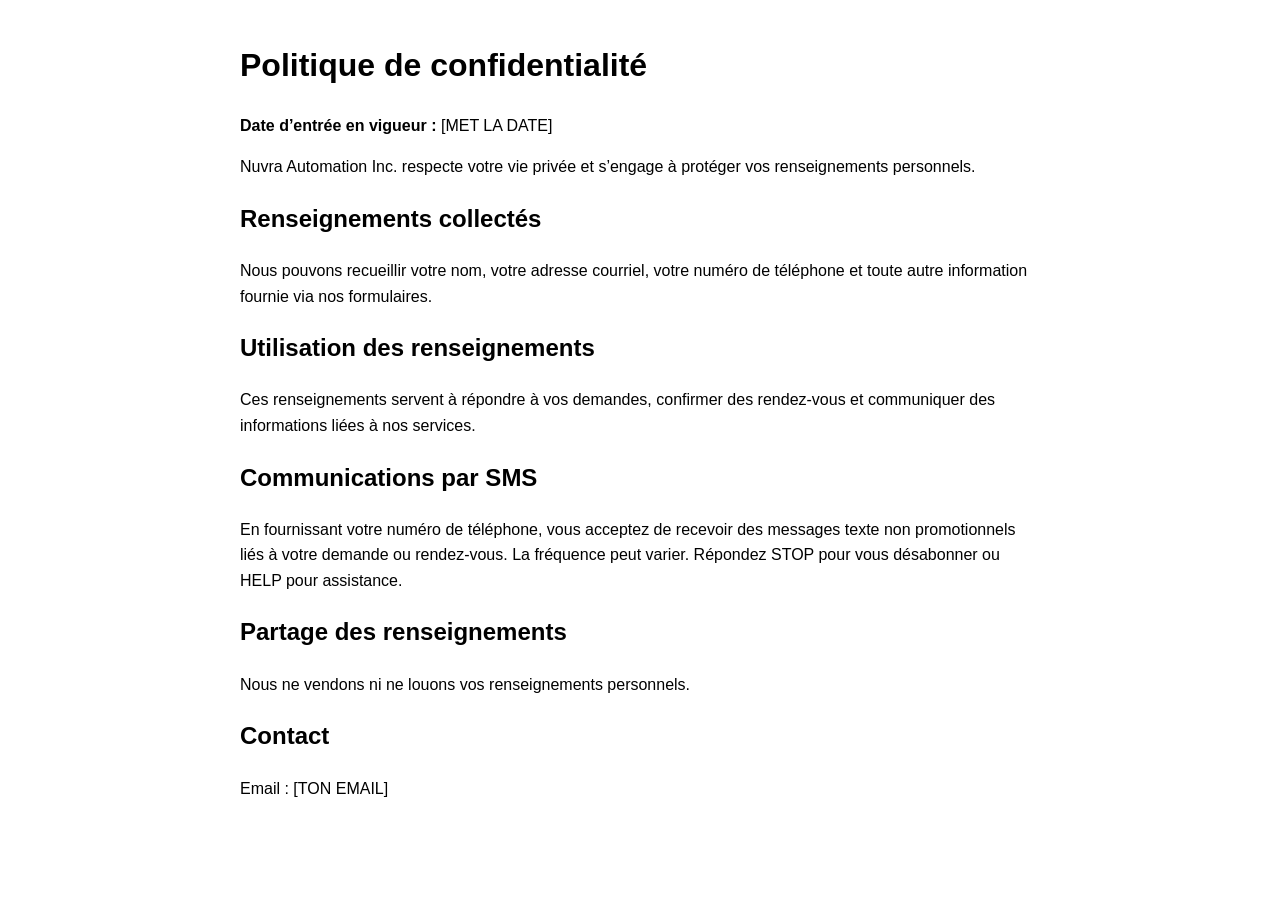
==== privacy.html @ af2a5b28 "Create privacy.html" ====
<!DOCTYPE html>
<html lang="fr">
<head>
<meta charset="UTF-8">
<title>Politique de confidentialité - Nuvra Automation Inc.</title>
</head>
<body style="font-family: Arial; max-width: 800px; margin: 40px auto; line-height: 1.6;">

<h1>Politique de confidentialité</h1>

<p><strong>Date d’entrée en vigueur :</strong> [MET LA DATE]</p>

<p>Nuvra Automation Inc. respecte votre vie privée et s’engage à protéger vos renseignements personnels.</p>

<h2>Renseignements collectés</h2>
<p>Nous pouvons recueillir votre nom, votre adresse courriel, votre numéro de téléphone et toute autre information fournie via nos formulaires.</p>

<h2>Utilisation des renseignements</h2>
<p>Ces renseignements servent à répondre à vos demandes, confirmer des rendez-vous et communiquer des informations liées à nos services.</p>

<h2>Communications par SMS</h2>
<p>En fournissant votre numéro de téléphone, vous acceptez de recevoir des messages texte non promotionnels liés à votre demande ou rendez-vous. La fréquence peut varier. Répondez STOP pour vous désabonner ou HELP pour assistance.</p>

<h2>Partage des renseignements</h2>
<p>Nous ne vendons ni ne louons vos renseignements personnels.</p>

<h2>Contact</h2>
<p>Email : [TON EMAIL]</p>

</body>
</html>
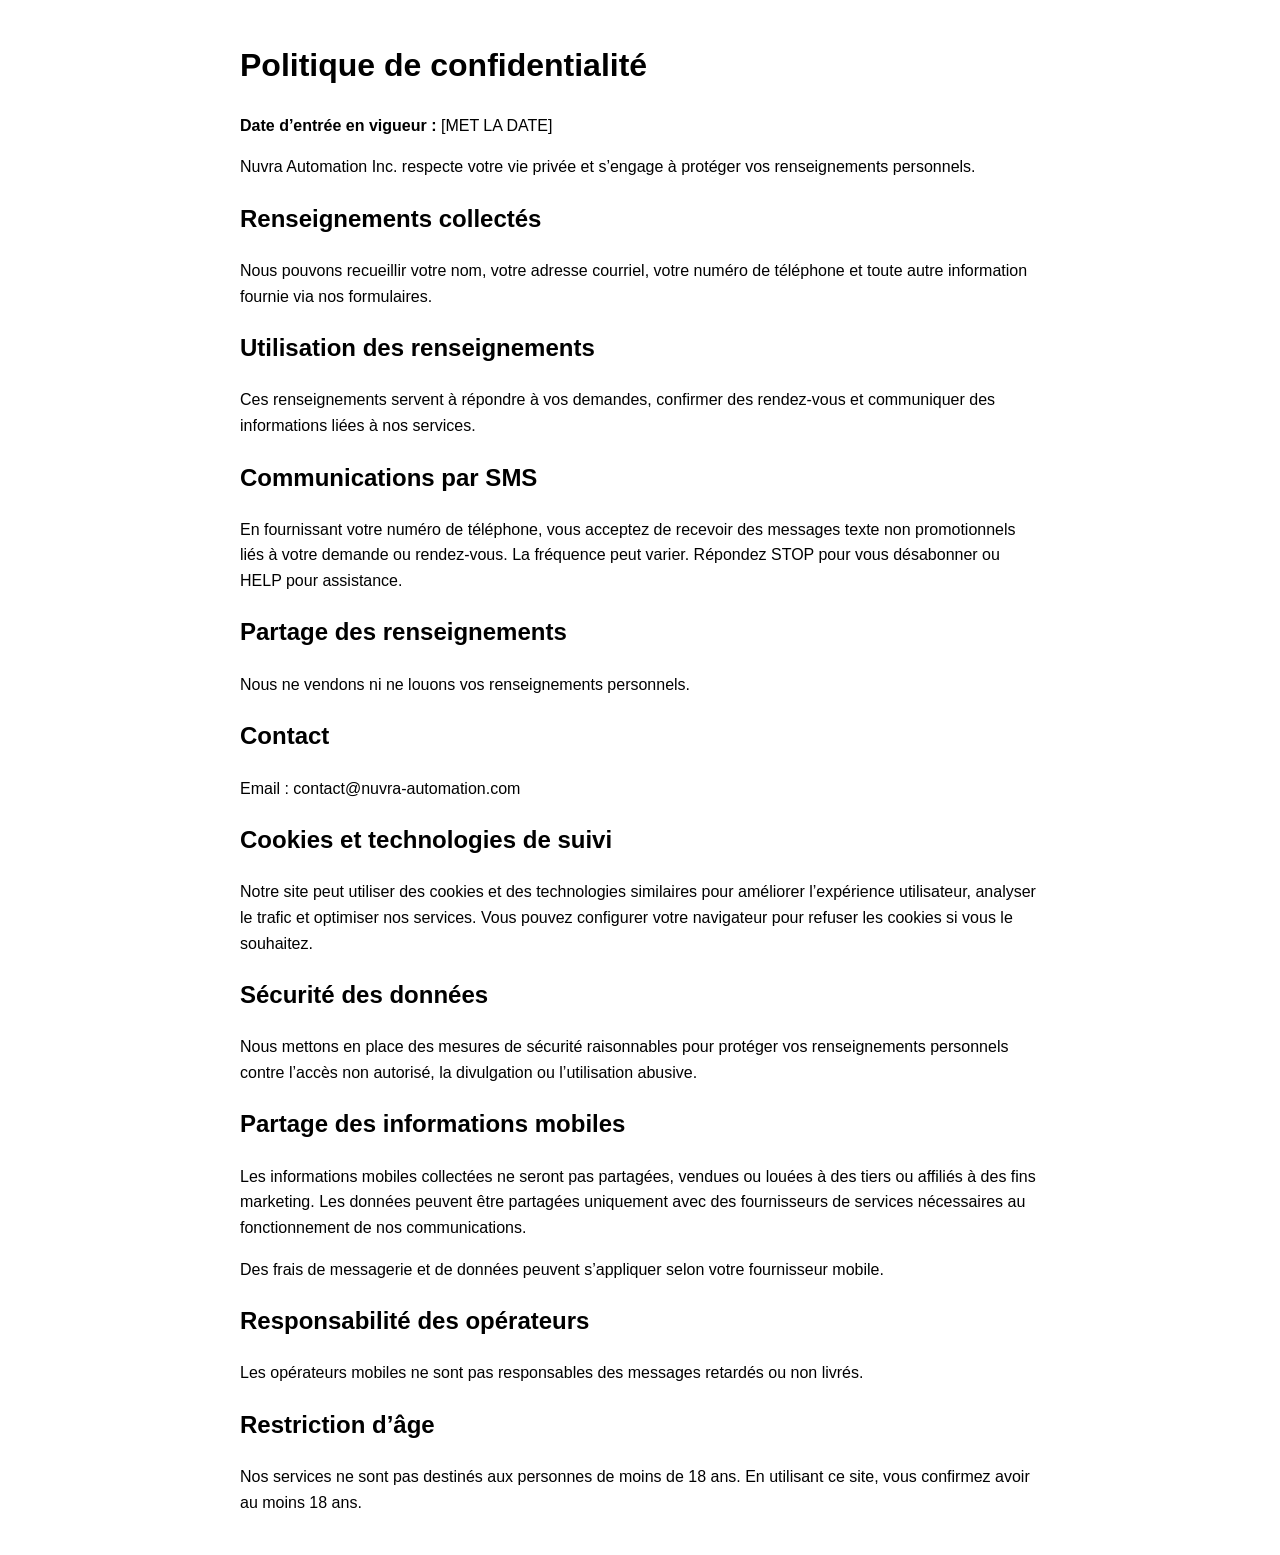
==== commit 9020c83c: "Update privacy.html" ====
--- a/privacy.html
+++ b/privacy.html
@@ -25,7 +25,23 @@
 <p>Nous ne vendons ni ne louons vos renseignements personnels.</p>
 
 <h2>Contact</h2>
-<p>Email : [TON EMAIL]</p>
+<p>Email : contact@nuvra-automation.com </p>
+<h2>Cookies et technologies de suivi</h2>
+<p>Notre site peut utiliser des cookies et des technologies similaires pour améliorer l’expérience utilisateur, analyser le trafic et optimiser nos services. Vous pouvez configurer votre navigateur pour refuser les cookies si vous le souhaitez.</p>
+  
+<h2>Sécurité des données</h2>
+<p>Nous mettons en place des mesures de sécurité raisonnables pour protéger vos renseignements personnels contre l’accès non autorisé, la divulgation ou l’utilisation abusive.</p>
+  
+<h2>Partage des informations mobiles</h2>
+<p>Les informations mobiles collectées ne seront pas partagées, vendues ou louées à des tiers ou affiliés à des fins marketing. Les données peuvent être partagées uniquement avec des fournisseurs de services nécessaires au fonctionnement de nos communications.</p>
+  
+<p>Des frais de messagerie et de données peuvent s’appliquer selon votre fournisseur mobile.</p>
+
+<h2>Responsabilité des opérateurs</h2>
+<p>Les opérateurs mobiles ne sont pas responsables des messages retardés ou non livrés.</p>
+
+<h2>Restriction d’âge</h2>
+<p>Nos services ne sont pas destinés aux personnes de moins de 18 ans. En utilisant ce site, vous confirmez avoir au moins 18 ans.</p>
 
 </body>
 </html>
